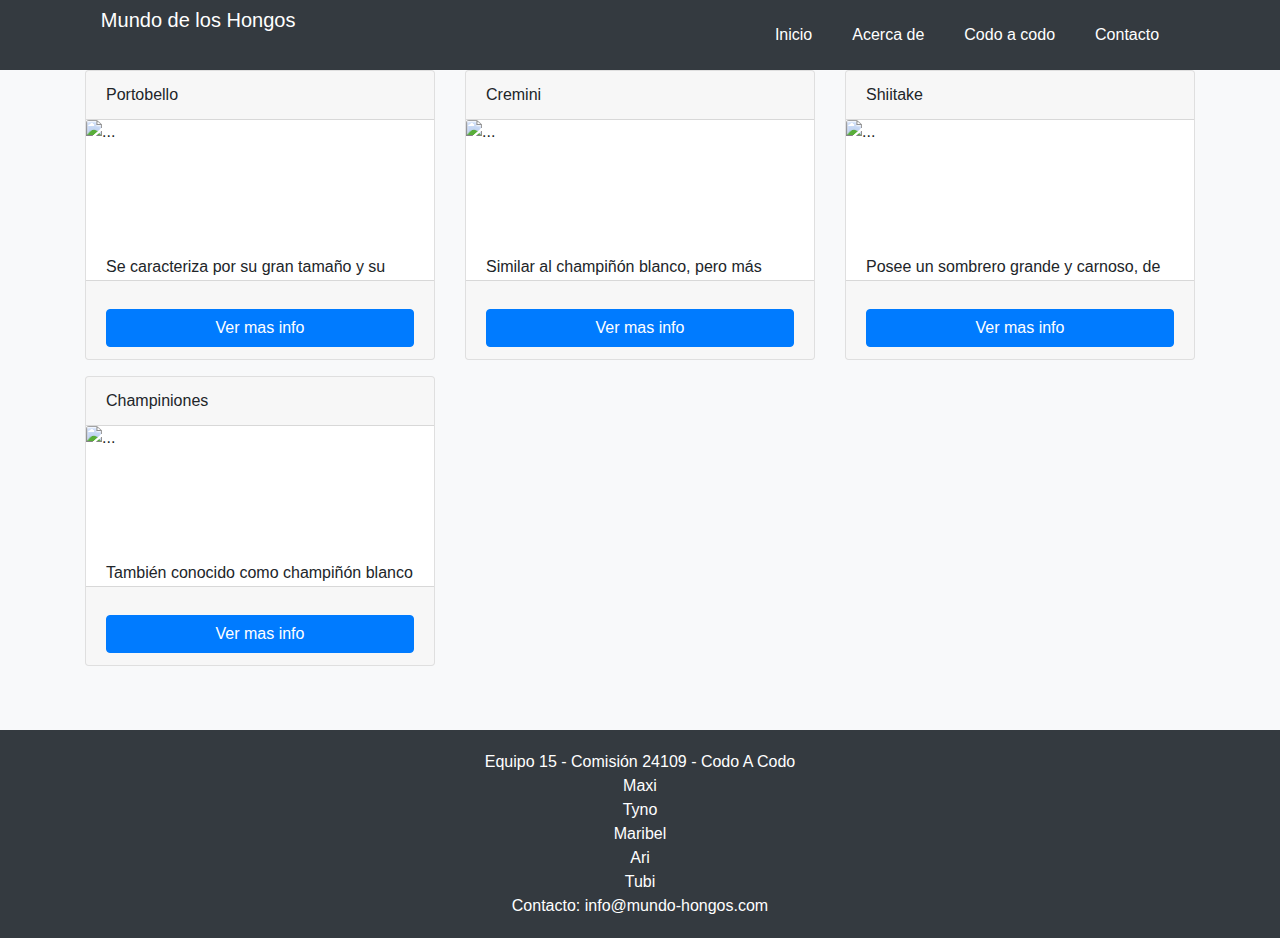
==== comestibles.html @ eacb347a "menu responsive" ====
<!DOCTYPE html>
<html lang="es">
<head>
  <meta charset="UTF-8">
  <meta name="viewport" content="width=device-width, initial-scale=1.0">
  <title>Mundo de los Hongos</title>
  <link rel="stylesheet" href="https://maxcdn.bootstrapcdn.com/bootstrap/4.5.2/css/bootstrap.min.css">
  <link rel="stylesheet" href="./css/estilocomestibles.css">
  

</head>
<body>

   <!--Encabezado-->
   <div class="nav-bar">
    <div class="nav-container">
        <div class="brand">
          <a class="navbar-brand" href="#">
            <i class="fa-solid fa-earth"></i>
            <span>Mundo de los Hongos</span>
          </a>
        </div>          
            <p>
              <a id="btncolapse" class="btn btn-light" data-toggle="collapse" href="#colapso1" role="button" aria-expanded="true" aria-controls="collapseExample">☰</a>
            </p>            
            
            <div id="colapso1" class="collapse show">
            <nav>
                  <ul class="nav-list">
                  <li><a href="./index.html">Inicio</a></li>
                  <li><a href="#footer-contacto">Acerca de</a></li>
                  <li><a href="#">Codo a codo</a></li>
                  <li><a href="#footer-contacto">Contacto</a></li>
                  </ul>
                </nav>
            </div>
    </div>
  </div>

  <main>
    <div id="container-home" class="container">
      <!-- Contenido -->
      <div class="row row-cols-1 row-cols-md-3">
                
            
          <div class="col md-4 mb-3">
          <div id="card01" class="card h-100">
                        <div class="card-header">
                          Portobello
                        </div>
                        <img src="./assets/img/portobello.jpg" class="card-img-top" alt="...">
                        <div class="card-body">
                          <p class="card-text">Se caracteriza por su gran tamaño y su distintivo sombrero carnoso y oscuro, que puede medir hasta 15 centímetros de diámetro.</p>
                        </div>
                        <div class="card-footer">
                          <a href="#" class="btn btn-primary btn-block mt-3"data-toggle="modal" data-target="#ModalCremini"data-button="Cremini"> Ver mas info</a>
                      </div>
                        
          </div>
          </div>
          
  
          <div class="col md-4 mb-3">
            <div class="card h-100">
                            <div class="card-header">
                              Cremini
                            </div>
                            <img src="./assets/img/cremini.jpg" class="card-img-top" alt="...">
                            <div class="card-body">
                              <p class="card-text"> Similar al champiñón blanco, pero más oscuro y de sabor más intenso. También se le conoce como "champiñón marrón".</p>
                            </div>
                            <div class="card-footer">
                              <a href="#" class="btn btn-primary btn-block mt-3"data-toggle="modal" data-target="#ModalCremini"data-button="Cremini"> Ver mas info</a>
                          </div>
          </div>
          </div>
  
          <div class="col md-4 mb-3">
            <div class="card h-100">
                            <div class="card-header">
                              Shiitake
                            </div>
                            <img src="./assets/img/shiitake.jpg" class="card-img-top" alt="...">
                            <div class="card-body">
                              <p class="card-text">Posee un sombrero grande y carnoso, de color marrón oscuro.</p>
                            </div>
                            <div class="card-footer">
                              <a href="#" class="btn btn-primary btn-block mt-3"data-toggle="modal" data-target="#ModalShiitake"data-button="Shiitake"> Ver mas info</a>
                          </div>
          </div>
          </div>
  
  
          <div class="col md-4 mb-3">
            <div class="card h-100">                
                              <div class="card-header">
                                  Champiniones 
                              </div>
                              <img src="https://envato-shoebox-0.imgix.net/1abd/69ca-918a-4863-b482-3663d8f413e5/IMG_5192.jpg?auto=compress%2Cformat&mark=https%3A%2F%2Felements-assets.envato.com%2Fstatic%2Fwatermark2.png&w=700&fit=max&markalign=center%2Cmiddle&markalpha=18&s=0b998044d4d985a473228cf21ef0e497" class="card-img-top" alt="...">
                              <div class="card-body">
                              <p class="card-text">También conocido como champiñón blanco y se caracteriza por su sombrero redondeado y blanco, con una textura firme y un sabor suave y terroso.</p>
                            </div>
                            <div class="card-footer">
                              <a href="#" class="btn btn-primary btn-block mt-3"data-toggle="modal" data-target="#ModalChampinion"data-button="Champiñón"> Ver mas info</a>
                          </div>
          </div>
          </div>
        
      </div>
    </div>
  

 

 <!-- primer modal -->

 <div class="modal fade" id="ModalPortobello" tabindex="-1" role="dialog" aria-labelledby="exampleModalLabel" aria-hidden="true">
  <div class="modal-dialog" role="document">
    <div class="modal-content">

      <div class="modal-header">
        <h5 class="modal-title" id="modalTitle">Portobello</h5>
      </div>
      
      <div class="modal-body">
            <p id="modalContent">Contenido de Portobello.</p>
      </div>
      
      <div class="modal-footer">
        <button type="button" class="btn btn-secondary" data-dismiss="modal">Cerrar</button>
      </div>

    </div>
  </div>
</div>

<!-- segundo modal -->

<div class="modal fade" id="ModalCremini" tabindex="-1" role="dialog" aria-labelledby="exampleModalLabel" aria-hidden="true">
  <div class="modal-dialog" role="document">
    <div class="modal-content">
      
      <div class="modal-header">
        <h5 class="modal-title" id="modalTitle">Cremini</h5>          
      </div>
      
      <div class="modal-body">
          <p id="modalContent">Contenido de cremini...</p>
      </div>
      
      <div class="modal-footer">
        <button type="button" class="btn btn-secondary" data-dismiss="modal">Cerrar</button>
      </div>
    </div>
  </div>
</div>

<!-- tercer modal -->
<div class="modal fade" id="ModalShiitake" tabindex="-1" role="dialog" aria-labelledby="exampleModalLabel" aria-hidden="true">
  <div class="modal-dialog" role="document">
    <div class="modal-content">
      
      <div class="modal-header">
        <h5 class="modal-title" id="modalTitle">Shiitake</h5>         
      </div>

      <div class="modal-body"> 
            <p id="modalContent"><iframe width="100%" height="100%" src="https://www.youtube.com/embed/oEuiFqYEfGk?si=c8LfraJH--eHo0-S" title="YouTube video player" frameborder="0" allow="accelerometer; autoplay; clipboard-write; encrypted-media; gyroscope; picture-in-picture; web-share" referrerpolicy="strict-origin-when-cross-origin" allowfullscreen></iframe></p>
            <h4>Familia:</h4>
            <ul>
                <li>Lentinula</li>                  
            </ul>
            <h4>Formado por:</h4>
              <ul>
                  <li><b>Sombrero</b>: de forma convexa, con color que puede variar desde tonos claros de marrón hasta tonos más oscuros.</li>
                  <li><b>Pie</b>: generalmente más largo que ancho.
                   </li>
                  <li><b>Laminas</b>: son de estructuras delgadas y planas. Son blancas cuando el hongo es joven y pueden volverse más oscuras con la edad. 
                  </li>
              </ul>  
            <h4>Historia</h4><p>
            Se cree que su cultivo se remonta a más de mil años en China, donde inicialmente crecía de forma silvestre en bosques de robles y otros árboles de madera dura.             
            Es el hongo de especialidad más popular en todo el mundo. En los países asiáticos es un alimento tradicional, exquisito y
            altamente valorado por su valor nutritivo, exquisito sabor y aroma seductor, y especialmente por sus beneficios medicinales.
            </p>
          </p>
          </p>
      </div>
      
      <div class="modal-footer">
        <button type="button" class="btn btn-secondary" data-dismiss="modal">Cerrar</button>
      </div>
    </div>
  </div>
</div>

<!-- cuarto modal -->
<div class="modal fade" id="ModalChampinion" tabindex="-1" role="dialog" aria-labelledby="exampleModalLabel" aria-hidden="true">
  <div class="modal-dialog" role="document">
    <div class="modal-content">

      <div class="modal-header">
        <h5 class="modal-title" id="modalTitle">Champiñion</h5>
      </div>
      
      <div class="modal-body">
          <p id="modalContent">
            <iframe width="100%" height="100%" src="https://www.youtube.com/embed/ztnivcuec-A?si=B42gKXJ2S-6_ZWoq" title="YouTube video player" frameborder="0" allow="accelerometer; autoplay; clipboard-write; encrypted-media; gyroscope; picture-in-picture; web-share" referrerpolicy="strict-origin-when-cross-origin" allowfullscreen></iframe>
          </p>
          <h4>Familia:</h4>
            <ul>
                <li>Agaricaceas</li>                  
            </ul>
          <h4>Formado por:</h4>
              <ul>
                  <li><b>Sombrero</b>: de color blanco y de forma convexa a aplanada, que es la parte más carnosa del hongo.</li>
                  <li><b>Pie</b>: con anillo de color blanco.
                   </li>
                  <li><b>Laminas</b>: generalmente son blancas cuando el champiñón es joven, se vuelven más oscuras a medida que madura, adoptando tonalidades que van desde el gris claro hasta el negro, dependiendo de la especie.</li>
              </ul>                
            <h4>Historia:</h4>
            <p class="textsangria">El cultivo del champiñón nació en Francia aproximadamente a principios del siglo XX
            (de ahí su nombre Seta de París). Precisamente, fueron los campesinos franceses los
            primeros en cultivar —con espectacular éxito— los micelios de este hongo,sembrándolos
            encima de estiércol de caballo, en cavas, sótanos, bodegas, etc.; es decir, en lugares
            oscuros y húmedos, que estuvieran a una temperatura que no se alejara de los ideales
            12-18ºC. De Francia pasó a los países vecinos y posteriormente a América.</p>
        </div>

      <div class="modal-footer">
        <button type="button" class="btn btn-secondary" data-dismiss="modal">Cerrar</button>
      </div>
    </div>
  </div>
</div>
</main>

  

  <footer id="footer-contacto" class="mt-5 text-center">
    <!-- Pie de página aquí -->
    <p>Equipo 15 - Comisión 24109 - Codo A Codo</p>
        <p>Maxi</p>
        <p>Tyno</p>
        <p>Maribel</p>
        <p>Ari</p>
        <p>Tubi</p>
    <p>Contacto: info@mundo-hongos.com</p>
  </footer>

  <script src="https://code.jquery.com/jquery-3.5.1.slim.min.js"></script>
  <script src="https://cdn.jsdelivr.net/npm/@popperjs/core@2.9.1/dist/umd/popper.min.js"></script>
  <script src="https://maxcdn.bootstrapcdn.com/bootstrap/4.5.2/js/bootstrap.min.js"></script>
  
  </body>
</html>
---- css/estilocomestibles.css ----
body {
    background-color: #f8f9fa; /* Color de fondo claro */
    margin: 0%;
  }
  
  header {
    margin-bottom: 50px;
  }
  
  footer {
    background-color: #343a40; /* Color oscuro para el pie de página */
    color: white;
    padding: 20px 0;
  }
  
  footer p {
    margin-bottom: 0;
  }

  .card-img-top {
    height: 40%; 
    
   }

   .textsangria{
      text-indent: 12px;
   }

    
  .card-body {
    overflow-y:auto;
  }


  nav{
    height: 70px;
  }
  
  .nav-bar{
    background-color: #343a40;

  }

  .nav-container{
    display: flex;
    justify-content: space-around;
    flex-direction: row;

  }
  
  .brand a{
  text-decoration: none;
  color: white;
  }

  nav ul{
  list-style: none;
  }
  
  .nav-list{
    background-color: #343a40;
    display: flex;
    justify-content: space-around;
    flex-direction: row;

  }

  nav ul li a{
  display:block;
  padding: 0 20px;
  line-height: 70px;
  background: #343a40;
  text-decoration: none;
  color: #fff;
  }

  nav ul li a:hover{
  background: #2ab1ce;
  color: #fff;
}



nav ul li ul li {
  min-width: 190px;
}

nav ul li ul li a{
  padding: 15px;
  line-height: 20px;
}

.navbar-toggler{
  display: block;
    
} 


@media (min-width: 500px){
  #btncolapse{
    display: none;
  }
}



@media (max-width: 500px){
  .nav-container{
    display: inline-block;
    justify-content: flex-start;
    flex-direction: column;
    position: relative;
  }


  .nav-list{
    display: flex;
    justify-content: space-around;
    flex-direction: column;
    position: absolute;
    left:0;
    z-index: 1000;

  }
  
  #btncolapse{
    display: block;
    cursor: pointer; 
    width: 30px; 
    height: 30px;
  }

  
  .navbar-toggler {
  display: inline-block;
  justify-content: flex-end;
   }



}
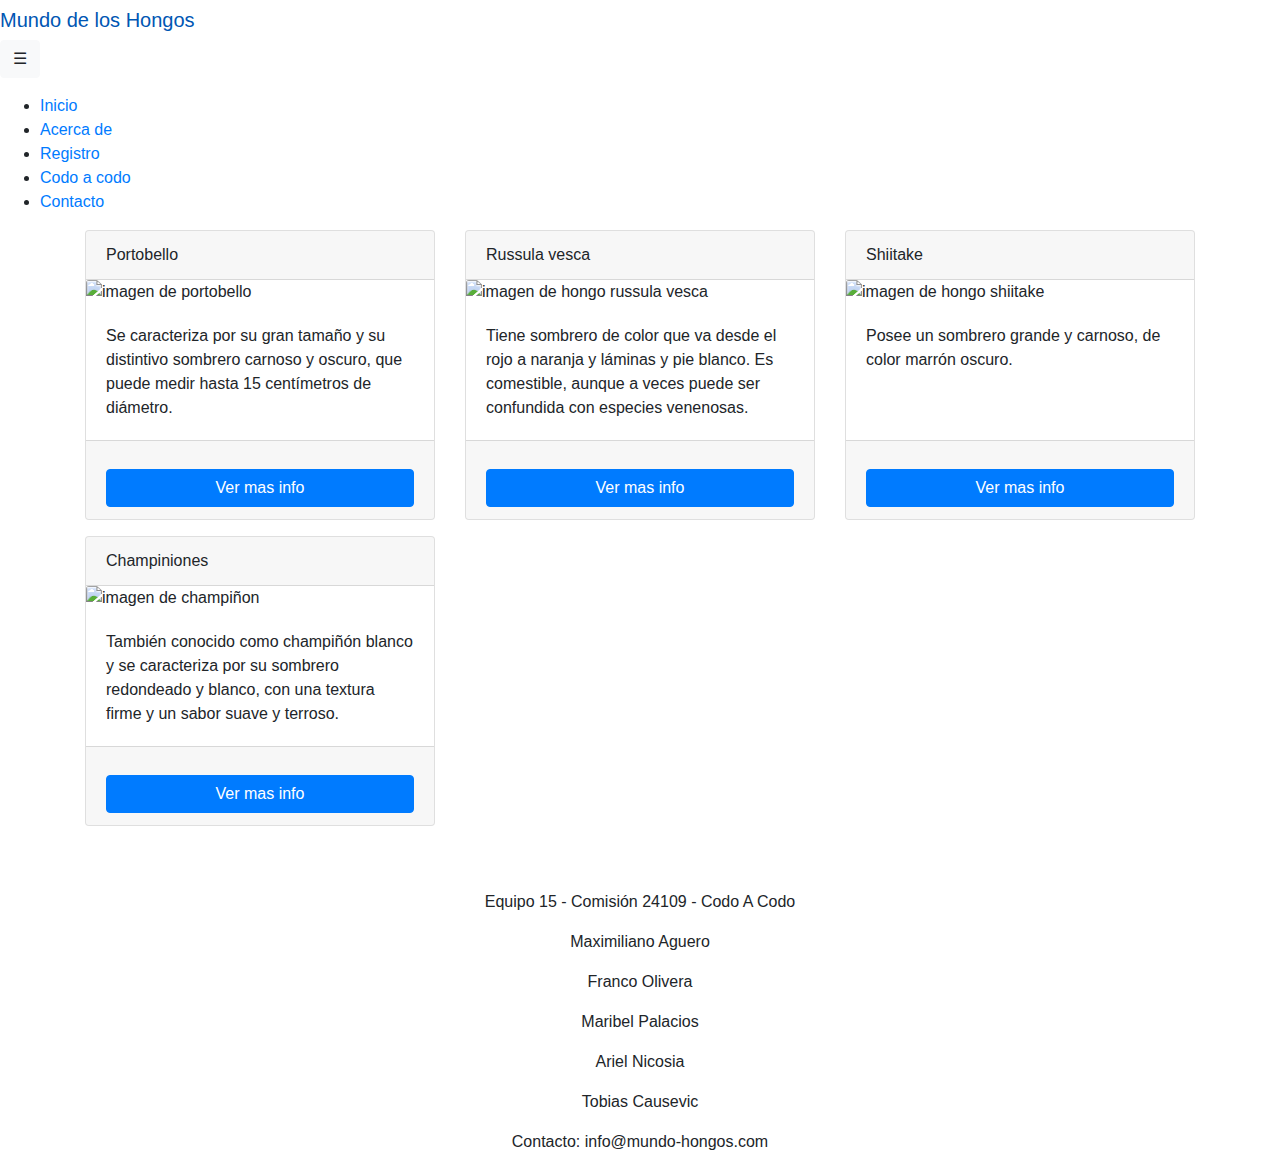
==== commit bbf9d41d: "pre entrega cdc" ====
--- a/comestibles.html
+++ b/comestibles.html
@@ -4,83 +4,86 @@
   <meta charset="UTF-8">
   <meta name="viewport" content="width=device-width, initial-scale=1.0">
   <title>Mundo de los Hongos</title>
+  <script src="https://kit.fontawesome.com/34242d1290.js" crossorigin="anonymous"></script>
   <link rel="stylesheet" href="https://maxcdn.bootstrapcdn.com/bootstrap/4.5.2/css/bootstrap.min.css">
-  <link rel="stylesheet" href="./css/estilocomestibles.css">
-  
-
+  <link rel="stylesheet" href="./css/estilohongos.css">
 </head>
 <body>
 
-   <!--Encabezado-->
-   <div class="nav-bar">
+   <!--Encabezado con un logo de forma de tierra,nombre, boton ☰ y una lista[Inicio-Acerca de-Codo a codo- Contacto]-->
+<div class="nav-bar">
     <div class="nav-container">
         <div class="brand">
           <a class="navbar-brand" href="#">
-            <i class="fa-solid fa-earth"></i>
-            <span>Mundo de los Hongos</span>
+            <i class="fa-solid fa-earth"alt="Logo del sitio Mundo de los Hongos"></i><!--Logo-->
+            <span>Mundo de los Hongos</span><!--Nombre-->
           </a>
         </div>          
-            <p>
-              <a id="btncolapse" class="btn btn-light" data-toggle="collapse" href="#colapso1" role="button" aria-expanded="true" aria-controls="collapseExample">☰</a>
+            <p> 
+                    <!--Boton ☰-->
+              <a id="btncolapse" class="btn btn-light" data-toggle="collapse" href="#listamenu" role="button" aria-expanded="true" aria-controls="collapseExample">☰</a>
             </p>            
-            
-            <div id="colapso1" class="collapse show">
+                    <!--Lista del menu-->          
+            <div id="listamenu">
             <nav>
                   <ul class="nav-list">
                   <li><a href="./index.html">Inicio</a></li>
                   <li><a href="#footer-contacto">Acerca de</a></li>
-                  <li><a href="#">Codo a codo</a></li>
-                  <li><a href="#footer-contacto">Contacto</a></li>
+                  <li><a href="./registro.html">Registro</a></li>
+                  <li><a href="https://inscripcionesagencia.bue.edu.ar/codoacodo/">Codo a codo</a></li>
+                  <li><a href="./contacto.html">Contacto</a></li>
                   </ul>
                 </nav>
             </div>
     </div>
-  </div>
-
-  <main>
-    <div id="container-home" class="container">
-      <!-- Contenido -->
-      <div class="row row-cols-1 row-cols-md-3">
-                
+</div>
+
+<main>
+<div id="container-home" class="container">
+      <!-- Contenido: tarjetas en filas hasta 3 columnas. 1 columna cuando la ventana se minimiza. -->
+      <div class="row row-cols-1 row-cols-md-3">              
             
-          <div class="col md-4 mb-3">
-          <div id="card01" class="card h-100">
+          <div class="col md-4 mb-3"><!--se divide la fila del container para poner tres tarjetas dispersada con 4% cada una, y md(margin-bootom de 3%) y el resto de las tarjetas se acomodan hacia abajo-->
+                  <!--tarjeta 1-->
+            <div id="card01" class="card h-100">    <!--altura de la tarjeta de 100%-->
+                        
+                        <!--La tarjeta se compone de titulo, cuerpo(con imagen y texto) y un boton en el pie-->
+                        <!--misma representacion para las demas tarjetas-->
                         <div class="card-header">
                           Portobello
                         </div>
-                        <img src="./assets/img/portobello.jpg" class="card-img-top" alt="...">
+                        <img src="https://as2.ftcdn.net/v2/jpg/00/13/00/39/1000_F_13003910_6wSRbY2zAht2YfPhvj6gSOdE6LG2cgkZ.jpg" class="card-img-top" alt="imagen de portobello">
                         <div class="card-body">
                           <p class="card-text">Se caracteriza por su gran tamaño y su distintivo sombrero carnoso y oscuro, que puede medir hasta 15 centímetros de diámetro.</p>
                         </div>
                         <div class="card-footer">
-                          <a href="#" class="btn btn-primary btn-block mt-3"data-toggle="modal" data-target="#ModalCremini"data-button="Cremini"> Ver mas info</a>
+                          <a href="#" class="btn btn-primary btn-block mt-3"data-toggle="modal" data-target="#ModalPortobello"data-button="Portobello"> Ver mas info</a>
                       </div>
                         
           </div>
           </div>
           
+          <div class="col md-4 mb-3">
+            <div class="card h-100"> <!--tarjeta 2-->
+                            <div class="card-header">
+                              Russula vesca
+                            </div>
+                            <img src="https://as1.ftcdn.net/v2/jpg/03/66/35/04/1000_F_366350440_HWm8jQKlaTA8XaocZfBsZMic1rzUTWXa.jpg" class="card-img-top" alt="imagen de hongo russula vesca">
+                            <div class="card-body">
+                              <p class="card-text">Tiene sombrero de color que va desde el rojo a naranja y láminas y pie blanco. Es comestible, aunque a veces puede ser confundida con especies venenosas.</p>
+                            </div>
+                            <div class="card-footer">
+                              <a href="#" class="btn btn-primary btn-block mt-3"data-toggle="modal" data-target="#ModalRussulaVesca"data-button="RussulaVesca"> Ver mas info</a>
+                          </div>
+          </div>
+          </div>
   
           <div class="col md-4 mb-3">
-            <div class="card h-100">
-                            <div class="card-header">
-                              Cremini
-                            </div>
-                            <img src="./assets/img/cremini.jpg" class="card-img-top" alt="...">
-                            <div class="card-body">
-                              <p class="card-text"> Similar al champiñón blanco, pero más oscuro y de sabor más intenso. También se le conoce como "champiñón marrón".</p>
-                            </div>
-                            <div class="card-footer">
-                              <a href="#" class="btn btn-primary btn-block mt-3"data-toggle="modal" data-target="#ModalCremini"data-button="Cremini"> Ver mas info</a>
-                          </div>
-          </div>
-          </div>
-  
-          <div class="col md-4 mb-3">
-            <div class="card h-100">
+            <div class="card h-100"> <!--tarjeta 3-->
                             <div class="card-header">
                               Shiitake
                             </div>
-                            <img src="./assets/img/shiitake.jpg" class="card-img-top" alt="...">
+                            <img src="https://cdn.pixabay.com/photo/2020/02/10/12/01/wild-shiitake-mushroom-4836310_1280.jpg" class="card-img-top" alt="imagen de hongo shiitake">
                             <div class="card-body">
                               <p class="card-text">Posee un sombrero grande y carnoso, de color marrón oscuro.</p>
                             </div>
@@ -89,41 +92,55 @@
                           </div>
           </div>
           </div>
-  
-  
+
           <div class="col md-4 mb-3">
-            <div class="card h-100">                
+            <div class="card h-100">   <!--tarjeta 4-->             
                               <div class="card-header">
                                   Champiniones 
                               </div>
-                              <img src="https://envato-shoebox-0.imgix.net/1abd/69ca-918a-4863-b482-3663d8f413e5/IMG_5192.jpg?auto=compress%2Cformat&mark=https%3A%2F%2Felements-assets.envato.com%2Fstatic%2Fwatermark2.png&w=700&fit=max&markalign=center%2Cmiddle&markalpha=18&s=0b998044d4d985a473228cf21ef0e497" class="card-img-top" alt="...">
+                              <img src="https://envato-shoebox-0.imgix.net/1abd/69ca-918a-4863-b482-3663d8f413e5/IMG_5192.jpg?auto=compress%2Cformat&mark=https%3A%2F%2Felements-assets.envato.com%2Fstatic%2Fwatermark2.png&w=700&fit=max&markalign=center%2Cmiddle&markalpha=18&s=0b998044d4d985a473228cf21ef0e497" class="card-img-top" alt="imagen de champiñon">
                               <div class="card-body">
                               <p class="card-text">También conocido como champiñón blanco y se caracteriza por su sombrero redondeado y blanco, con una textura firme y un sabor suave y terroso.</p>
                             </div>
                             <div class="card-footer">
                               <a href="#" class="btn btn-primary btn-block mt-3"data-toggle="modal" data-target="#ModalChampinion"data-button="Champiñón"> Ver mas info</a>
                           </div>
-          </div>
-          </div>
-        
-      </div>
-    </div>
+            </div>
+          </div>
+      </div>
+</div>
   
 
- 
-
- <!-- primer modal -->
-
+<!-- primer modal -->
+<!--Se muestra titulo, video, texto, texto en listas-->
+<!--misma representacion para los otros modales-->
  <div class="modal fade" id="ModalPortobello" tabindex="-1" role="dialog" aria-labelledby="exampleModalLabel" aria-hidden="true">
   <div class="modal-dialog" role="document">
     <div class="modal-content">
 
-      <div class="modal-header">
-        <h5 class="modal-title" id="modalTitle">Portobello</h5>
-      </div>
-      
-      <div class="modal-body">
-            <p id="modalContent">Contenido de Portobello.</p>
+      
+      
+      <div class="modal-header">
+        <h5 class="modal-title" id="modalTitle">Portobello</h5>          
+      </div>
+      
+      <div class="modal-body"> 
+        <p id="modalContent">
+          <iframe width="100%" height="100%" src="https://www.youtube.com/embed/8LDZabff8ds?si=HrfpwkLmYRzzfTRq" title="YouTube video player" frameborder="0" allow="accelerometer; autoplay; clipboard-write; encrypted-media; gyroscope; picture-in-picture; web-share" referrerpolicy="strict-origin-when-cross-origin" allowfullscreen></iframe>
+          <h4>Familia:</h4>
+          <ul>
+              <li>Agaricus</li>
+          </ul>
+          <h4>Formado por:</h4>
+              <ul>
+                  <li><b>sombrero</b>: es redondeado y ligeramente aplanado en la parte superior.</li>
+                  <li><b>Pie</b>: puede llegar hasta 8 cm de largo y 3 cm de diámetro.</li>
+                  <li><b>Laminas</b>: son las típicas de las agaricáceas, no están sujetas al pie y cambian gradualmente de un color rosado a pardo oscuro</li>
+              </ul>
+            <h4>Historia:</h4>
+            <p>Esta variedad, originaria de Pensilvania —donde un granjero la obtuvo mediante una mutación al azar— ha desplazado virtualmente del mercado, debido a su mejor adaptación a la conserva, a la original A. 
+              bisporus var brunnescens. Dependiendo del punto de maduración con el que se comercializa, esta última se vende bajo el nombre de portobello</p>
+
       </div>
       
       <div class="modal-footer">
@@ -136,16 +153,33 @@
 
 <!-- segundo modal -->
 
-<div class="modal fade" id="ModalCremini" tabindex="-1" role="dialog" aria-labelledby="exampleModalLabel" aria-hidden="true">
-  <div class="modal-dialog" role="document">
-    <div class="modal-content">
-      
-      <div class="modal-header">
-        <h5 class="modal-title" id="modalTitle">Cremini</h5>          
-      </div>
-      
-      <div class="modal-body">
-          <p id="modalContent">Contenido de cremini...</p>
+<div class="modal fade" id="ModalRussulaVesca" tabindex="-1" role="dialog" aria-labelledby="exampleModalLabel" aria-hidden="true">
+  <div class="modal-dialog" role="document">
+    <div class="modal-content">
+      
+      <div class="modal-header">
+        <h5 class="modal-title" id="modalTitle">Russula vesca</h5>          
+      </div>
+      
+      <div class="modal-body"> 
+        <p id="modalContent">
+          <iframe width="100%" height="100%" src="https://www.youtube.com/embed/nZrrPeWWCOQ?si=ZoXB8LWbquun8WeN" title="YouTube video player" frameborder="0" allow="accelerometer; autoplay; clipboard-write; encrypted-media; gyroscope; picture-in-picture; web-share" referrerpolicy="strict-origin-when-cross-origin" allowfullscreen></iframe></p>
+        <h4>Familia:</h4>
+        <ul>
+            <li>Russulaceae</li>                  
+        </ul>
+        <h4>Formado por:</h4>
+          <ul>
+              <li><b>Sombrero</b>: de forma convexa, con color que varia desde rojo a hasta naranja.</li>
+              <li><b>Pie</b>: es cilindrico y blanco.
+               </li>
+              <li><b>Laminas</b>: son de un blanco puro y brillante. Esta característica es distintiva y ayuda a diferenciarla de otras especies de Russula. 
+              </li>
+          </ul>  
+        <h4>Historia</h4><p>
+          Russula vesca ha sido recolectada por generaciones en muchas partes del mundo donde crece, como Europa, América del Norte y Asia. 
+          Ha sido valorada por su buen sabor y su potencial culinario.
+         </p>          
       </div>
       
       <div class="modal-footer">
@@ -182,9 +216,7 @@
             Se cree que su cultivo se remonta a más de mil años en China, donde inicialmente crecía de forma silvestre en bosques de robles y otros árboles de madera dura.             
             Es el hongo de especialidad más popular en todo el mundo. En los países asiáticos es un alimento tradicional, exquisito y
             altamente valorado por su valor nutritivo, exquisito sabor y aroma seductor, y especialmente por sus beneficios medicinales.
-            </p>
-          </p>
-          </p>
+            </p>          
       </div>
       
       <div class="modal-footer">
@@ -219,7 +251,7 @@
                   <li><b>Laminas</b>: generalmente son blancas cuando el champiñón es joven, se vuelven más oscuras a medida que madura, adoptando tonalidades que van desde el gris claro hasta el negro, dependiendo de la especie.</li>
               </ul>                
             <h4>Historia:</h4>
-            <p class="textsangria">El cultivo del champiñón nació en Francia aproximadamente a principios del siglo XX
+            <p>El cultivo del champiñón nació en Francia aproximadamente a principios del siglo XX
             (de ahí su nombre Seta de París). Precisamente, fueron los campesinos franceses los
             primeros en cultivar —con espectacular éxito— los micelios de este hongo,sembrándolos
             encima de estiércol de caballo, en cavas, sótanos, bodegas, etc.; es decir, en lugares
@@ -227,30 +259,27 @@
             12-18ºC. De Francia pasó a los países vecinos y posteriormente a América.</p>
         </div>
 
-      <div class="modal-footer">
-        <button type="button" class="btn btn-secondary" data-dismiss="modal">Cerrar</button>
-      </div>
+        <div class="modal-footer">
+            <button type="button" class="btn btn-secondary" data-dismiss="modal">Cerrar</button>
+        </div>
     </div>
   </div>
 </div>
 </main>
 
-  
-
-  <footer id="footer-contacto" class="mt-5 text-center">
-    <!-- Pie de página aquí -->
+<footer id="footer-contacto" class="mt-5 text-center">    <!-- Pie de página con texto-->
     <p>Equipo 15 - Comisión 24109 - Codo A Codo</p>
-        <p>Maxi</p>
-        <p>Tyno</p>
-        <p>Maribel</p>
-        <p>Ari</p>
-        <p>Tubi</p>
+        <p>Maximiliano Aguero</p>
+        <p>Franco Olivera</p>
+        <p>Maribel Palacios</p>
+        <p>Ariel Nicosia</p>
+        <p>Tobias Causevic</p>
     <p>Contacto: info@mundo-hongos.com</p>
-  </footer>
-
-  <script src="https://code.jquery.com/jquery-3.5.1.slim.min.js"></script>
-  <script src="https://cdn.jsdelivr.net/npm/@popperjs/core@2.9.1/dist/umd/popper.min.js"></script>
-  <script src="https://maxcdn.bootstrapcdn.com/bootstrap/4.5.2/js/bootstrap.min.js"></script>
-  
-  </body>
+</footer>
+
+<script src="https://code.jquery.com/jquery-3.5.1.slim.min.js"></script>
+<script src="https://cdn.jsdelivr.net/npm/@popperjs/core@2.9.1/dist/umd/popper.min.js"></script>
+<script src="https://maxcdn.bootstrapcdn.com/bootstrap/4.5.2/js/bootstrap.min.js"></script>
+
+</body>
 </html>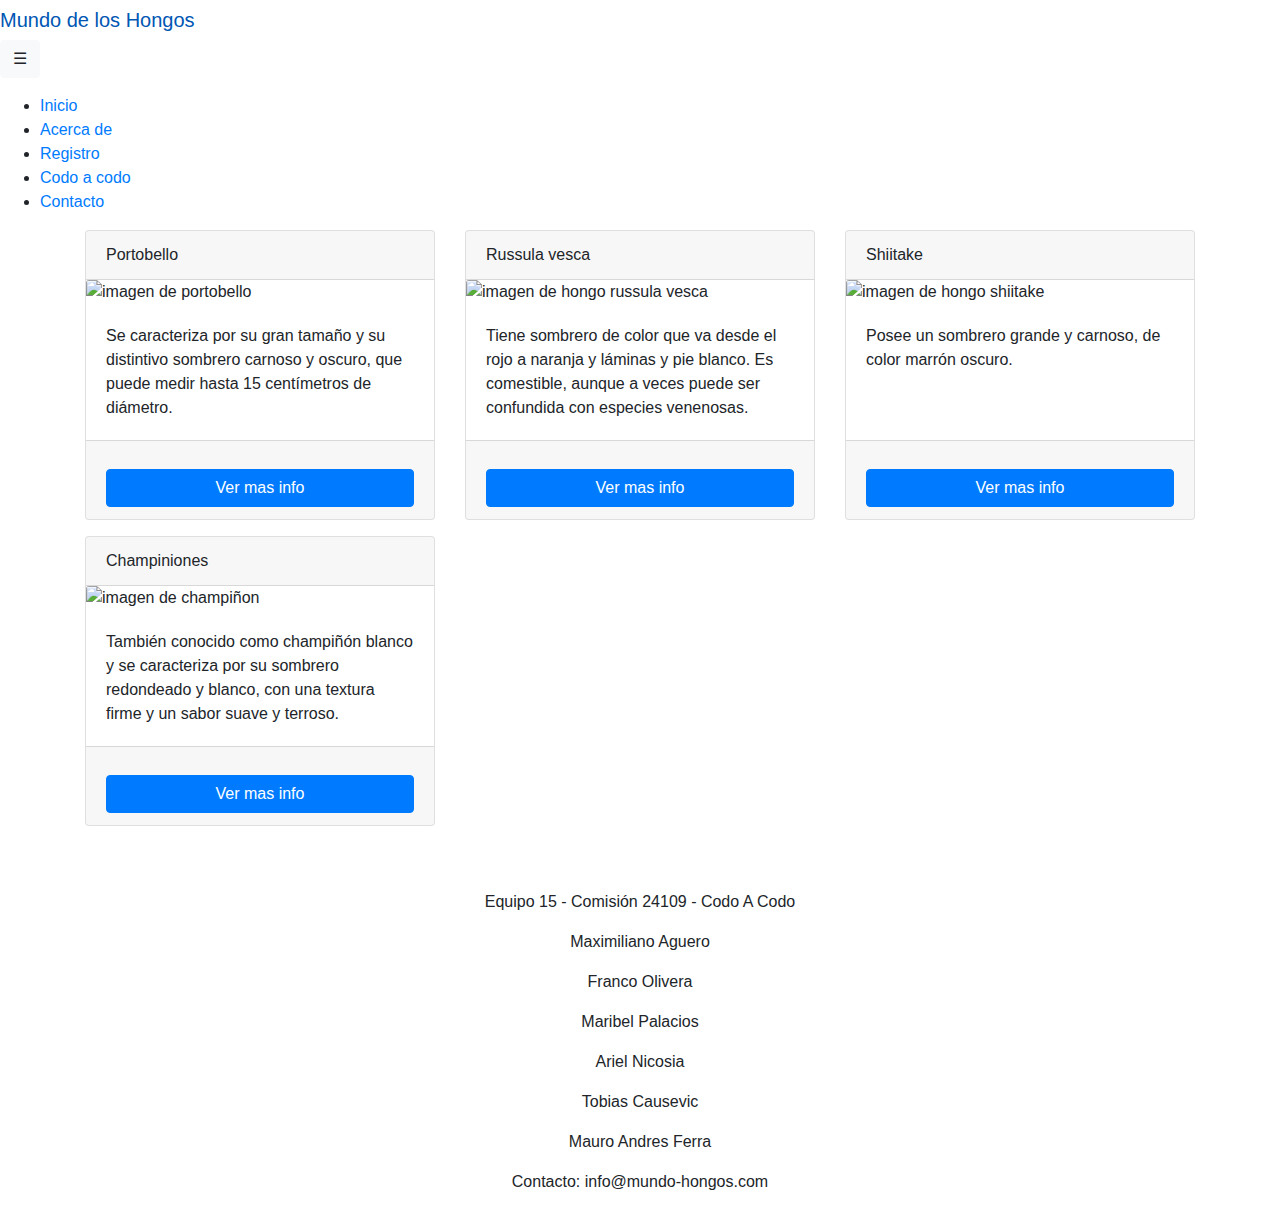
==== commit 6d52ed7b: "eliminar espacios en blanco e indentación de y set lang = es" ====
--- a/comestibles.html
+++ b/comestibles.html
@@ -109,7 +109,6 @@
           </div>
       </div>
 </div>
-  
 
 <!-- primer modal -->
 <!--Se muestra titulo, video, texto, texto en listas-->
@@ -117,9 +116,6 @@
  <div class="modal fade" id="ModalPortobello" tabindex="-1" role="dialog" aria-labelledby="exampleModalLabel" aria-hidden="true">
   <div class="modal-dialog" role="document">
     <div class="modal-content">
-
-      
-      
       <div class="modal-header">
         <h5 class="modal-title" id="modalTitle">Portobello</h5>          
       </div>
@@ -274,6 +270,7 @@
         <p>Maribel Palacios</p>
         <p>Ariel Nicosia</p>
         <p>Tobias Causevic</p>
+        <p>Mauro Andres Ferra</p>
     <p>Contacto: info@mundo-hongos.com</p>
 </footer>
 
